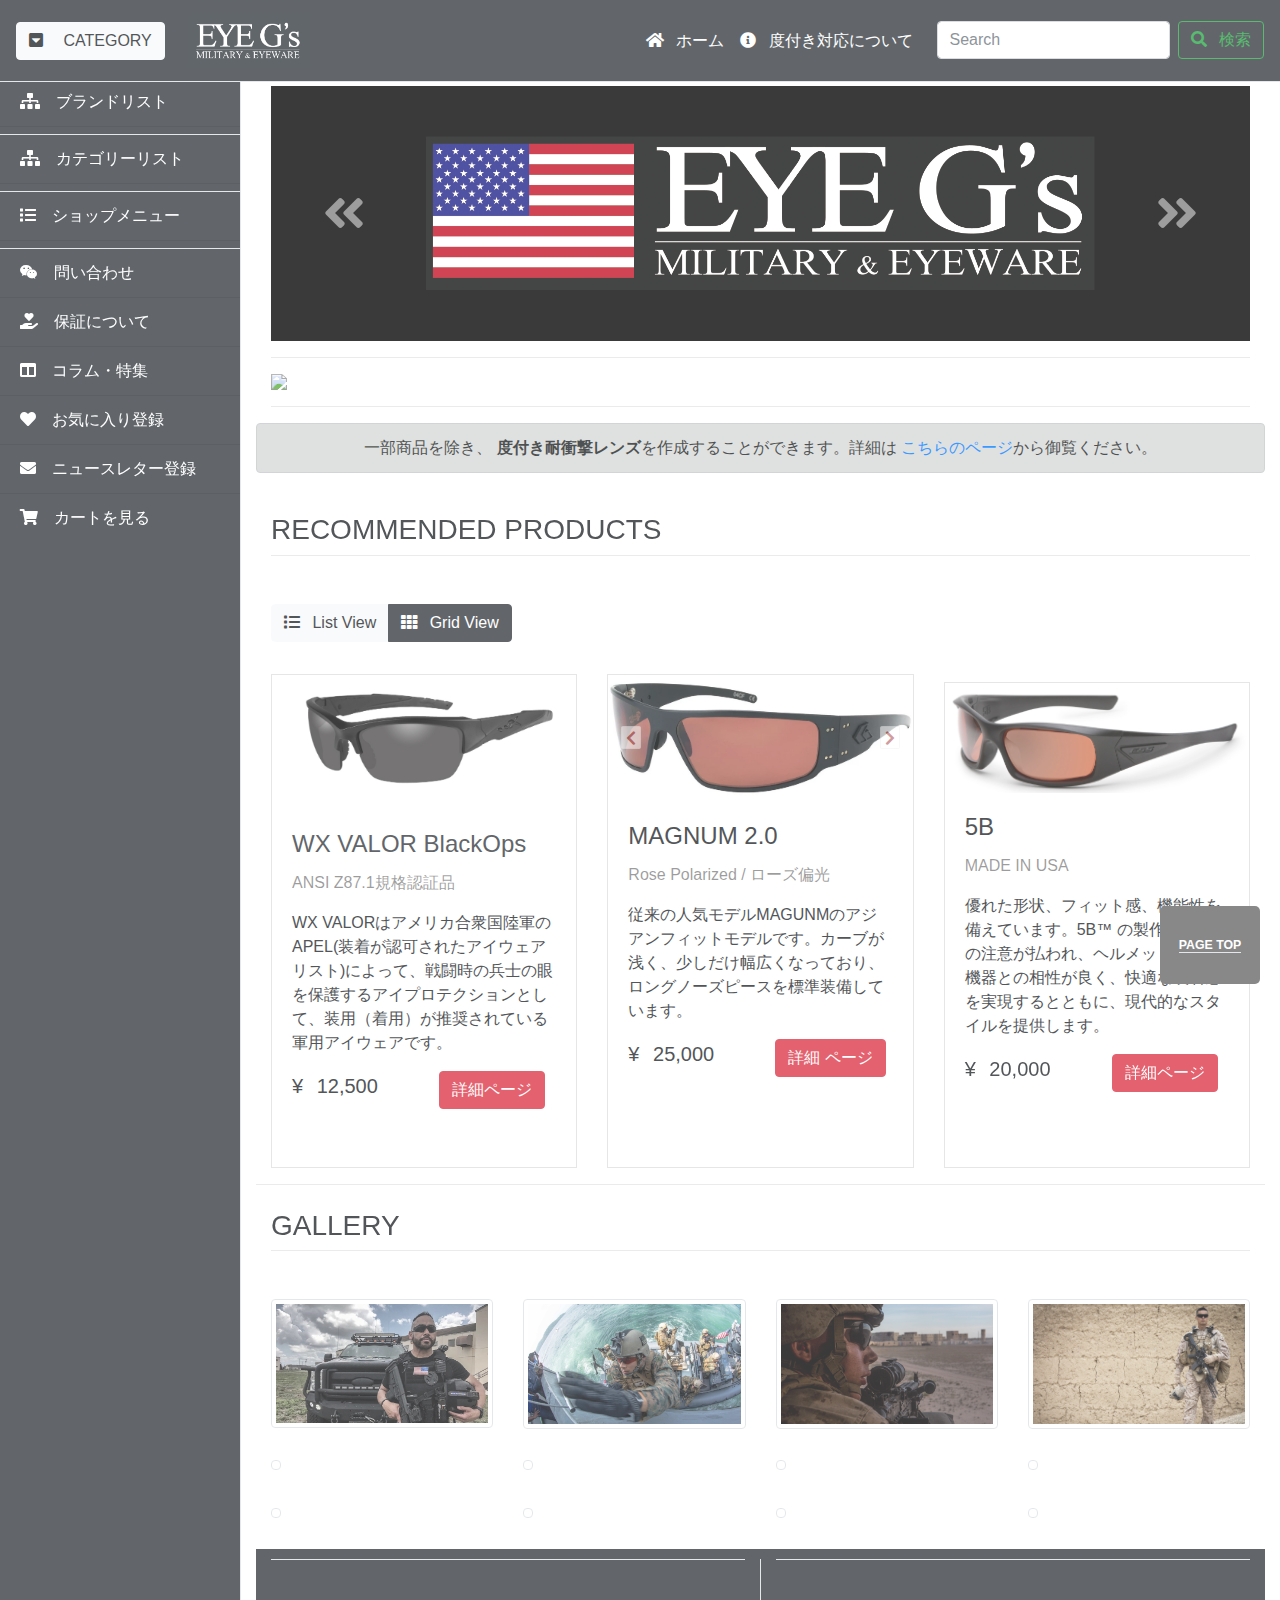
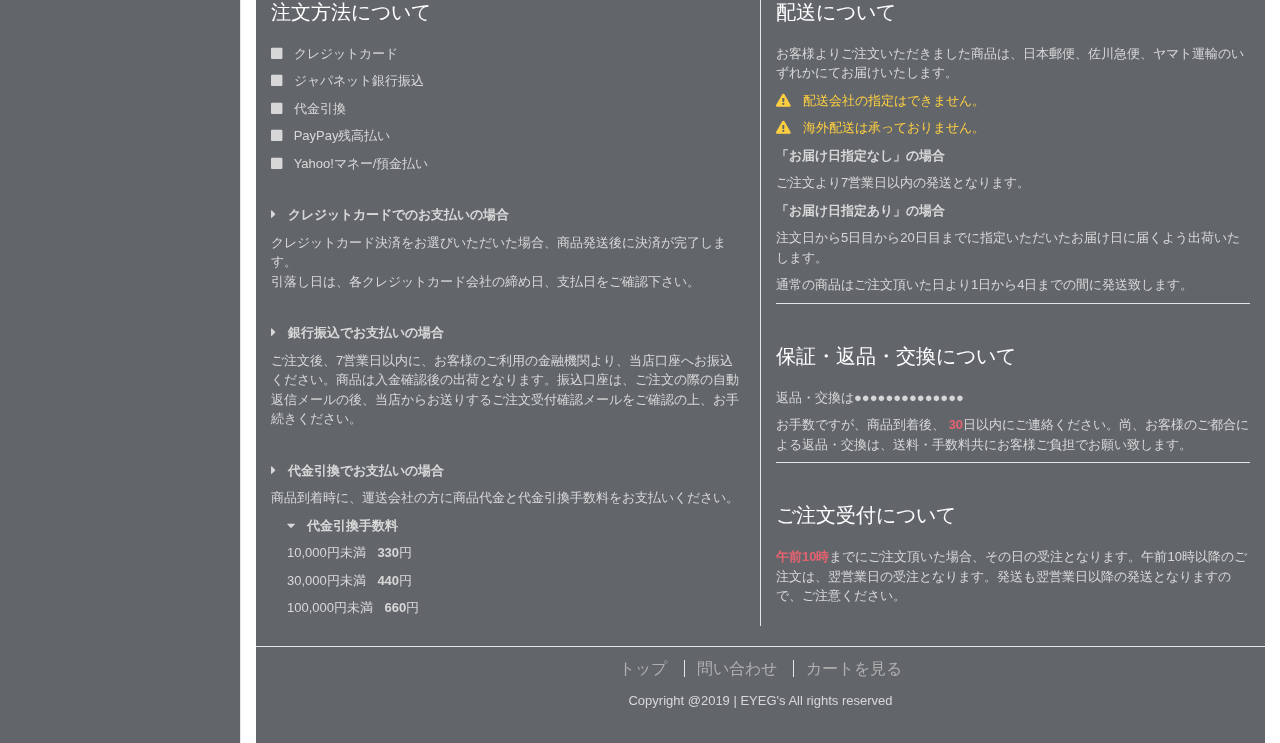
==== index.html @ b2388b6e "file upload" ====
<!DOCTYPE html>
<html lang="ja">
  <head>
    <meta charset="utf-8">
    <meta name="viewport" content="width=device-width, initial-scale=1, shrink-to-fit=no">
    <meta name="description" content="">
    <meta name="author" content="">
    <title>トップページ</title>
    <!-- reset CSS -->
    <link href="css/reset.css" rel="stylesheet">
    <!-- Bootstrap core CSS -->
    <link href="css/bootstrap-4.3.1.css" rel="stylesheet">
    <!-- left sidebar -->
    <link href="css/simple-sidebar.css" rel="stylesheet">
    <!-- fontawesome -->
    <link href="css/all.min.css" rel="stylesheet">
    <!-- CSS -->
    <link rel="stylesheet" type="text/css" href="css/style.css">
    <!-- favorite icon -->
    <link rel="shortcut icon" href="/favicon.ico">
    <link rel="icon" type="image/vnd.microsoft.icon" href="favicon.ico">
    <!-- loading pace javascript & css -->
    <script src="js/pace.min.js"></script>
    <link href="css/loading.css" rel="stylesheet">
    <script src="js/fadein.js"></script>
  </head>
  <body>
    <div class="wrap">
      <div class="d-flex" id="wrapper">
        <!-- Sidebar -->
        <div class="bg-dark border-right  text-white mt-1 " id="sidebar-wrapper">
          <div class="list-group list-group-flush">
            <div class="list-group list-group-flush">
              <ul class="accordion nav flex-column mt-1 ">
                <li class="nav-item">
                  <span href="#collapse-menu-1" data-toggle="collapse" class="list-group-item bg-dark text-white bg-transparent">
                    <i class="fas fa-sitemap"></i>&emsp;ブランドリスト
                  </span>
                  <ul id="collapse-menu-1" class="collapse list-unstyled pl-3" data-parent=".accordion">
                    <li>
                      <a href="gatrazItem.html" class="list-group-item bg-dark text-white">
                        <i class="fas fa-caret-right"></i>&emsp;GATORZ
                      </a>
                    </li>
                    <li>
                      <a href="essItems.html" class="list-group-item bg-dark text-white">
                        <i class="fas fa-caret-right"></i>&emsp;ESS
                      </a>
                    </li>
                    <li>
                      <a href="wileyxItem.html" class="list-group-item bg-dark text-white">
                        <i class="fas fa-caret-right"></i>&emsp;Wiley X
                      </a>
                    </li>
                    <li>
                      <a href="#" class="list-group-item bg-dark text-white">
                        <i class="fas fa-caret-right"></i>&emsp;Other Brand...
                      </a>
                    </li>
                  </ul>
                </li>
              </ul>
              <ul class="accordion nav flex-column mt-2 border-top ">
                <li class="nav-item">
                  <span href="#collapse-menu-2" data-toggle="collapse" class="list-group-item bg-dark text-white">
                    <i class="fas fa-sitemap"></i>&emsp;カテゴリーリスト
                  </span>
                  <ul id="collapse-menu-2" class="collapse list-unstyled pl-3" data-parent=".accordion">
                    <li>
                      <a href="gatrazItem.html" class="list-group-item bg-dark text-white">
                        <i class="fas fa-caret-right"></i>&emsp;シールドタイプ
                      </a>
                    </li>
                    <li>
                      <a href="essItems.html" class="list-group-item bg-dark text-white">
                        <i class="fas fa-caret-right"></i>&emsp;2眼メガネタイプ
                      </a>
                    </li>
                    <li>
                      <a href="#" class="list-group-item bg-dark text-white">
                        <i class="fas fa-caret-right"></i>&emsp;度付対応可能
                      </a>
                    </li>
                    <li>
                      <a href="#" class="list-group-item bg-dark text-white">
                        <i class="fas fa-caret-right"></i>&emsp;アクセサリー
                      </a>
                    </li>
                  </ul>
                </li>
              </ul>
              <ul class="accordion nav flex-column mt-2 border-top">
                <li class="nav-item">
                  <span href="#collapse-menu-3" data-toggle="collapse" class="list-group-item bg-dark text-white">
                    <i class="fas fa-list"></i>&emsp;ショップメニュー
                  </span>
                  <ul id="collapse-menu-3" class="collapse list-unstyled pl-3" data-parent=".accordion">
                    <li>
                      <a href="#" class="list-group-item bg-dark text-white">
                        <i class="fas fa-book-open"></i>&emsp;ショピングガイド
                      </a>
                    </li>
                    <li>
                      <a href="#" class="list-group-item bg-dark text-white">
                        <i class="fas fa-newspaper"></i>&emsp;ニュース
                      </a>
                    </li>
                    <li>
                      <a href="#" class="list-group-item bg-dark text-white">
                        <i class="fab fa-product-hunt"></i>&emsp;個人情報保護方針
                      </a>
                    </li>
                    <li>
                      <a href="#" class="list-group-item bg-dark text-white">
                        <i class="fas fa-store-alt"></i>&emsp;会社概要
                      </a>
                    </li>
                  </ul>
                </li>
              </ul>
            </div>
            <div class="border-top mt-2">
              <a href="#" class="list-group-item  bg-dark text-white">
                <i class="fab fa-weixin"></i>&emsp;問い合わせ
              </a>
              <a href="#" class="list-group-item  bg-dark text-white">
                <i class="fas fa-hand-holding-heart"></i>&emsp;保証について
              </a>
              <a href="#" class="list-group-item bg-dark text-white">
                <i class="fas fa-columns"></i>&emsp;コラム・特集
              </a>
              <a href="#" class="list-group-item  bg-dark text-white">
                <i class="fas fa-heart"></i>&emsp;お気に入り登録
              </a>
              <a href="#" class="list-group-item  bg-dark text-white">
                <i class="fas fa-envelope"></i>&emsp;ニュースレター登録
              </a>
              <a href="#" class="list-group-item  bg-dark text-white">
                <i class="fas fa-shopping-cart"></i>&emsp;カートを見る
              </a>
            </div>
          </div>
        </div>
        <!-- /#sidebar-wrapper -->
        <!-- Page Content -->
        <div id="page-content-wrapper">
          <nav class="navbar navbar-expand-lg navbar-dark  border-bottom bg-dark text-white fixed-top">
            <button class="btn btn-light" id="menu-toggle">
              <i class="fas fa-caret-square-down"></i>
              <span class="mr-3"></span>CATEGORY
            </button>
            <button class="navbar-toggler" id="togglemenubar" type="button" data-toggle="collapse" data-target="#navbarSupportedContent" aria-controls="navbarSupportedContent" aria-expanded="true" aria-label="Toggle navigation">
              <span class="navbar-toggler-icon"></span>
            </button>
            <a class="d-none d-sm-block navbar-brand ml-4" href="#">
              <div id="logo">
                <img alt="logo" src="images/eyegs.haji-8.png" width="120" height="55">
              </div>
            </a>
            <div class="collapse navbar-collapse" id="navbarSupportedContent">
              <ul class="navbar-nav ml-auto mt-2 mt-lg-0">
                <li class="nav-item active">
                  <a class="nav-link text-white" href="#">
                    <em class="fas fa-home"></em>
                    <span class="ml-2"></span>ホーム
                    <span class="sr-only">(current)</span>
                  </a>
                </li>
                <li class="nav-item">
                  <a class="nav-link text-white" href="prescriptionSunglasses.html">
                    <i class="fas fa-info-circle"></i>
                    <span class="ml-2"></span>度付き対応について
                  </a>
                </li>
                <span class="mr-3"></span>
                <li class="nav-item">
                  <form class="form-inline my-2 my-lg-0">
                    <input class="form-control mr-sm-2" type="search" placeholder="Search" aria-label="Search">
                    <button class="btn btn-outline-success my-2 my-sm-0" type="submit">
                      <i class="fas fa-search"></i>
                      <span class="mr-2"></span>検索
                    </button>
                  </form>
                </li>
              </ul>
            </div>
          </nav>
          <div class="container-fluid">
            <div class="container mt-3">
              <div class="row">
                <div class="col-12">
                  <div id="carouselExampleControls" class="carousel slide" data-ride="carousel">
                    <div class="carousel-inner">
                      <div class="carousel-item active">
                        <img class="d-block w-100" src="images/carousel-item.png" alt="First slide">
                        <div class="carousel-caption d-none d-md-block"></div>
                      </div>
                      <div class="carousel-item">
                        <img class="d-block w-100" src="images/ESSheader.png" alt="Second slide">
                        <div class="carousel-caption d-none d-md-block"></div>
                      </div>
                      <div class="carousel-item">
                        <img class="d-block w-100" src="images/GATORZ.png" alt="Third slide">
                        <div class="carousel-caption d-none d-md-block"></div>
                      </div>
                      <div class="carousel-item">
                        <img class="d-block w-100" src="images/eyegsHeader2.png" alt="Third slide">
                        <div class="carousel-caption d-none d-md-block"></div>
                      </div>
                    </div>
                    <span class="carousel-control-prev" href="#carouselExampleControls" role="button" data-slide="prev">
                      <span aria-hidden="true">
                        <i class="fas fa-angle-double-left fa-3x"></i>
                      </span>
                      <span class="sr-only">Previous</span>
                    </span>
                    <span class="carousel-control-next" href="#carouselExampleControls" role="button" data-slide="next">
                      <span aria-hidden="true">
                        <i class="fas fa-angle-double-right fa-3x"></i>
                      </span>
                      <span class="sr-only">Next</span>
                    </span>
                  </div>
                </div>
              </div>
              <hr>
            </div>
            <div class="container mt-3">
              <div class="row">
                <div class="col-12">
                  <img class="d-block w-100" src="https://placehold.jp/1000x80.png?text=セールバナー">
                </div>
              </div>
              <hr>
            </div>
            <!-- sub header-->
            <div class="container">
              <div class="row text-center">
                <div class="col-12 alert alert-dark" role="alert">一部商品を除き、
                  <strong>度付き耐衝撃レンズ</strong>を作成することができます。詳細は
                  <a href="#">こちらのページ</a>から御覧ください。
                </div>
              </div>
            </div>
            <!-- / sub header-->
            <!-- content title -->
            <div class="container">
              <h3 class="font-weight-light text-center text-lg-left mt-4 mb-0">RECOMMENDED PRODUCTS</h3>
              <hr class="mt-2 mb-5">
            </div>
            <!-- content title -->
            <!-- other content (products...)-->
            <div class="container">
              <div class="row d-none d-xl-block d-md-none">
                <div class="col-lg-6 my-3">
                  <div class="pull-right">
                    <div class="btn-group">
                      <button class="btn btn-light" id="list">
                        <i class="fas fa-list"></i>
                        <span class="ml-2"></span>List View
                      </button>
                      <button class="btn btn-dark" id="grid">
                        <i class="fas fa-th"></i>
                        <span class="ml-2"></span>Grid View
                      </button>
                    </div>
                  </div>
                </div>
              </div>
              <div id="products" class="row view-group">
                <div class="item col-xs-4 col-lg-4 mt-3">
                  <div class="thumbnail card h-100">
                    <div class="img-event">
                      <img class="group list-group-image img-fluid　d-block w-100" src="images/wileyX-1.png" alt="" />
                    </div>
                    <div class="caption card-body">
                      <h4 class="group card-title inner list-group-item-heading">
                        <a href="#" class="text-dark">WX VALOR BlackOps</a>
                      </h4>
                      <p class="text-black-50">ANSI Z87.1規格認証品</p>
                      <p class="group inner list-group-item-text">WX VALORはアメリカ合衆国陸軍のAPEL(装着が認可されたアイウェアリスト)によって、戦闘時の兵士の眼を保護するアイプロテクションとして、装用（着用）が推奨されている軍用アイウェアです。 </p>
                      <div class="row">
                        <div class="col-xs-12 col-md-6">
                          <p class="lead">¥ 
                            <span class="ml-2"></span>12,500
                          </p>
                        </div>
                        <div class="col-xs-12 col-md-6">
                          <a class="btn btn-danger" href="#">詳細ページ</a>
                        </div>
                      </div>
                    </div>
                  </div>
                </div>
                <div class="item col-xs-4 col-lg-4 mt-3">
                  <div class="thumbnail card h-100">
                    <div class="img-event">
                      <!-- carousel XL以上で表示のみ -->
                      <div id="carouselExampleIndicators" class="carousel slide d-none d-xl-block" data-ride="carousel" data-interval="false">
                        <div class="carousel-inner" role="listbox">
                          <div class="carousel-item active">
                            <img class="group list-group-image img-fluid d-block w-100" src="images/G-item01.png" alt="First slide" />
                          </div>
                          <div class="carousel-item">
                            <img class="group list-group-image img-fluid d-block w-100" src="images/G-item02.png" alt="First slide" />
                          </div>
                        </div>
                        <span class="carousel-control-prev" href="#carouselExampleIndicators" role="button" data-slide="prev">
                          <span aria-hidden="true">
                            <i class="fas fa-chevron-left icon-color fa-border"></i>
                          </span>
                          <span class="sr-only">Previous</span>
                        </span>
                        <span class="carousel-control-next" href="#carouselExampleIndicators" role="button" data-slide="next">
                          <span aria-hidden="true">
                            <i class="fas fa-chevron-right icon-color fa-border"></i>
                          </span>
                          <span class="sr-only">Next</span>
                        </span>
                      </div>
                      <!-- carousel  XL以上で表示のみ-->
                      <div class="img-event　d-none d-xl-none">
                        <img class="group list-group-image img-fluid　d-block w-100" src="images/G-item01.png" alt="" />
                      </div>
                    </div>
                    <div class="caption card-body">
                      <h4 class="group card-title inner list-group-item-heading">MAGNUM 2.0 
                        <br>
                      </h4>
                      <p class="text-black-50">Rose Polarized / ローズ偏光</p>
                      <p class="group inner list-group-item-text">従来の人気モデルMAGUNMのアジアンフィットモデルです。カーブが浅く、少しだけ幅広くなっており、ロングノーズピースを標準装備しています。</p>
                      <div class="row">
                        <div class="col-xs-12 col-md-6 d-inline-block">
                          <p class="lead">¥ 
                            <span class="ml-2"></span>25,000
                          </p>
                        </div>
                        <div class="col-xs-12 col-md-6">
                          <a class="btn btn-danger" href="#">詳細 
                            <span class="d-none d-xl-inline-block">ページ</span>
                          </a>
                        </div>
                      </div>
                    </div>
                  </div>
                </div>
                <div class="item col-xs-4 col-lg-4 mt-4">
                  <div class="thumbnail card h-100">
                    <div class="img-event">
                      <img class="group list-group-image img-fluid　d-block w-100" src="images/ess-2.png" alt="" />
                    </div>
                    <div class="caption card-body">
                      <h4 class="group card-title inner list-group-item-heading">5B</h4>
                      <p class="text-black-50">MADE IN USA</p>
                      <p class="group inner list-group-item-text">優れた形状、フィット感、機能性を備えています。5B™ の製作には最新の注意が払われ、ヘルメットや通信機器との相性が良く、快適な装着感を実現するとともに、現代的なスタイルを提供します。 </p>
                      <div class="row">
                        <div class="col-xs-12 col-md-6">
                          <p class="lead">¥ 
                            <span class="ml-2"></span>20,000
                          </p>
                        </div>
                        <div class="col-xs-12 col-md-6">
                          <a class="btn btn-danger" href="#">詳細ページ</a>
                        </div>
                      </div>
                    </div>
                  </div>
                </div>
              </div>
            </div>
            <!-- other content (products...)-->
            <hr>
            <!-- photo gallery-->
            <div class="container">
              <h3 class="font-weight-light text-center text-lg-left mt-4 mb-0">GALLERY</h3>
              <hr class="mt-2 mb-5">
              <div class="row text-center text-lg-left">
                <!-- photo gallery modal item -->
                <div class="col-lg-3 col-md-4 col-6">
                  <span href="#" class="d-block mb-4 h-100" data-toggle="lightbox" data-gallery="gallery">
                    <img class="img-fluid img-thumbnail img-fluid rounded" src="images/G-itme1.jpg" alt="" data-toggle="modal" data-target="#modal1">
                  </span>
                  <div class="modal fade bd-example-modal-lg modal-1" id="modal1" tabindex="-1">
                    <div class="modal-dialog modal-dialog-centered modal-lg" role="document">
                      <div class="modal-content">
                        <div class="modal-header">
                          <button type="button" class="close" data-dismiss="modal" aria-label="Close">
                            <span aria-hidden="true">&times;</span>
                          </button>
                        </div>
                        <div class="modal-body">
                          <h3 class=" font-weight-light text-lg-left mt-0 mb-1 border-bottom ">GATORZ MAGNUM</h3>
                          <div class="row　d-flex flex-row">
                            <img class="img-fluid h-auto w-auto border" src="images/G-itme1.jpg" alt="image">
                            <p class="text-muted border-bottom">Used in photos by "MAGNUM Black Frame / Smoked Polarized
															Lens" </p>
                            <div class="d-flex flex-row mt-2">
                              <img class="d-none d-xl-block d-lg-block mb-4 h-50 w-50 border border justify-content-end" src="images/mugnam.jpg">
                              <p class="ml-2">TRURAY POLARIZED SERIES™のレンズは、これまでにサングラスを通して見たことのないほどのクリアーな視界をご提供します。 
                                <br>街中に居ても、アスファルトの上をドライブしていても、木々に囲まれる場所、雪の中や水辺といったアウトドアシーンでもTRURAY POLARIZED SERIES™を着用している良さを感じていただけます。 
                              </p>
                            </div>
                            <div class="col-12 clearfix">
                              <div class="float-right">
                                <a href="#" class="btn btn-danger btn-sm">詳細ページへ</a>
                              </div>
                            </div>
                          </div>
                        </div>
                      </div>
                    </div>
                  </div>
                </div>
                <!-- photo gallery modal item -->
                <div class="col-lg-3 col-md-4 col-6">
                  <span href="#" class="d-block mb-4 h-100">
                    <img class="img-fluid img-thumbnail" src="images/161124-M-WQ703-022.JPG" alt="" data-toggle="modal" data-target="#modal2">
                  </span>
                  <div class="modal fade bd-example-modal-lg modal-1" id="modal2" tabindex="-1">
                    <div class="modal-dialog modal-dialog-centered modal-lg" role="document">
                      <div class="modal-content">
                        <div class="modal-header">
                          <button type="button" class="close" data-dismiss="modal" aria-label="Close">
                            <span aria-hidden="true">&times;</span>
                          </button>
                        </div>
                        <div class="modal-body">
                          <h3 class=" font-weight-light text-lg-left mt-0 mb-1 border-bottom ">ESS CROSSBOW</h3>
                          <div class="row　d-flex flex-row">
                            <img class="img-fluid h-auto w-auto border" src="images/161124-M-WQ703-022.JPG" alt="image">
                            <p class="text-muted border-bottom">Used in photos by "Crossbow Terrain TAN & Hi Def Copper
															lens" </p>
                            <div class="d-flex flex-row mt-2">
                              <img class="d-none d-xl-block d-lg-block mb-4 h-50 w-50 border border justify-content-end" src="images/ess-1.png">
                              <p class="ml-2">アメリカ海軍の特殊部隊NavySEALsや海兵隊の制式標準装備品として年間30万個供給されているバリスティックアイシールドです。 
                                <br>2.4mmバリスティックレンズを採用し、learZoneFlowCoat処理によりレンズ内側の曇り防止加工が施され、レンズ外側はスクラッチ防止加工が施されている最上級のサングラスです。 
                              </p>
                            </div>
                            <div class="col-12 clearfix">
                              <div class="float-right">
                                <a href="#" class="btn btn-danger btn-sm">詳細ページへ</a>
                              </div>
                            </div>
                          </div>
                        </div>
                      </div>
                    </div>
                  </div>
                </div>
                <!-- photo gallery modal item -->
                <div class="col-lg-3 col-md-4 col-6">
                  <a href="#" class="d-block mb-4 h-100">
                    <img class="img-fluid img-thumbnail" src="images/170406-M-CD121-0122.JPG" alt="">
                  </a>
                </div>
                <div class="col-lg-3 col-md-4 col-6">
                  <a href="#" class="d-block mb-4 h-100">
                    <img class="img-fluid img-thumbnail" src="images/130408-M-RO295-228.JPG" alt="">
                  </a>
                </div>
                <div class="col-lg-3 col-md-4 col-6">
                  <a href="#" class="d-block mb-4 h-100">
                    <img class="img-fluid img-thumbnail" src="https://source.unsplash.com/sesveuG_rNo/400x300" alt="">
                  </a>
                </div>
                <div class="col-lg-3 col-md-4 col-6">
                  <a href="#" class="d-block mb-4 h-100">
                    <img class="img-fluid img-thumbnail" src="https://source.unsplash.com/AvhMzHwiE_0/400x300" alt="">
                  </a>
                </div>
                <div class="col-lg-3 col-md-4 col-6">
                  <a href="#" class="d-block mb-4 h-100">
                    <img class="img-fluid img-thumbnail" src="https://source.unsplash.com/2gYsZUmockw/400x300" alt="">
                  </a>
                </div>
                <div class="col-lg-3 col-md-4 col-6">
                  <a href="#" class="d-block mb-4 h-100">
                    <img class="img-fluid img-thumbnail" src="https://source.unsplash.com/EMSDtjVHdQ8/400x300" alt="">
                  </a>
                </div>
                <div class="col-lg-3 col-md-4 col-6">
                  <a href="#" class="d-block mb-4 h-100">
                    <img class="img-fluid img-thumbnail" src="https://source.unsplash.com/8mUEy0ABdNE/400x300" alt="">
                  </a>
                </div>
                <div class="col-lg-3 col-md-4 col-6">
                  <a href="#" class="d-block mb-4 h-100">
                    <img class="img-fluid img-thumbnail" src="https://source.unsplash.com/G9Rfc1qccH4/400x300" alt="">
                  </a>
                </div>
                <div class="col-lg-3 col-md-4 col-6">
                  <a href="#" class="d-block mb-4 h-100">
                    <img class="img-fluid img-thumbnail" src="https://source.unsplash.com/aJeH0KcFkuc/400x300" alt="">
                  </a>
                </div>
                <div class="col-lg-3 col-md-4 col-6">
                  <a href="#" class="d-block mb-4 h-100">
                    <img class="img-fluid img-thumbnail" src="https://source.unsplash.com/p2TQ-3Bh3Oo/400x300" alt="">
                  </a>
                </div>
              </div>
            </div>
            <!-- modal popup content -->
            <!-- photo gallery-->
            <p id="page-top" class="font-weight-bold">
              <a href="#wrap">
                <span class="border-bottom">PAGE TOP</span>
              </a>
            </p>
            <!--footer-->
            <footer class="footer">
              <div class="container bottom_border border-bottom">
                <div class="row">
                  <div class=" col-sm-6 col-md col-sm-4  col-12 col border-right">
                    <div class="border-top">
                      <h5 class="headin5_amrc col_white_amrc pt2">注文方法について</h5>
                      <!--headin5_amrc-->
                      <p>
                        <i class="fas fa-square"></i>
                        <span class="mr-2"></span>クレジットカード
                      </p>
                      <p>
                        <i class="fas fa-square"></i>
                        <span class="mr-2"></span>ジャパネット銀行振込
                      </p>
                      <p>
                        <i class="fas fa-square"></i>
                        <span class="mr-2"></span>代金引換
                      </p>
                      <p>
                        <i class="fas fa-square"></i>
                        <span class="mr-2"></span>PayPay残高払い
                      </p>
                      <p>
                        <i class="fas fa-square"></i>
                        <span class="mr-2"></span>Yahoo!マネー/預金払い
                      </p>
                      <br>
                      <p class="font-weight-bold">
                        <i class="fas fa-caret-right"></i>
                        <span class="mr-2"></span>クレジットカードでのお支払いの場合
                      </p>
                      <p>クレジットカード決済をお選びいただいた場合、商品発送後に決済が完了します。 
                        <br>引落し日は、各クレジットカード会社の締め日、支払日をご確認下さい。 
                      </p>
                      <br>
                      <p class="font-weight-bold">
                        <i class="fas fa-caret-right"></i>
                        <span class="mr-2"></span>銀行振込でお支払いの場合
                      </p>
                      <p>ご注文後、7営業日以内に、お客様のご利用の金融機関より、当店口座へお振込ください。商品は入金確認後の出荷となります。振込口座は、ご注文の際の自動返信メールの後、当店からお送りするご注文受付確認メールをご確認の上、お手続きください。</p>
                      <br>
                      <p class="font-weight-bold">
                        <i class="fas fa-caret-right"></i>
                        <span class="mr-2"></span>代金引換でお支払いの場合
                      </p>
                      <p>商品到着時に、運送会社の方に商品代金と代金引換手数料をお支払いください。</p>
                      <div class="ml-3">
                        <p class="font-weight-bold">
                          <i class="fas fa-caret-down"></i>
                          <span class="mr-2"></span>代金引換手数料
                        </p>
                        <p>10,000円未満 
                          <span class="mr-2"></span>
                          <span class="font-weight-bold">330</span>円
                        </p>
                        <p>30,000円未満 
                          <span class="mr-2"></span>
                          <span class="font-weight-bold">440</span>円
                        </p>
                        <p>100,000円未満 
                          <span class="mr-2"></span>
                          <span class="font-weight-bold">660</span>円
                        </p>
                      </div>
                    </div>
                  </div>
                  <div class=" col-sm-6 col-md col-sm-4  col-12 col">
                    <div class="border-bottom border-top">
                      <h5 class="headin5_amrc col_white_amrc pt2">配送について</h5>
                      <p>お客様よりご注文いただきました商品は、日本郵便、佐川急便、ヤマト運輸のいずれかにてお届けいたします。</p>
                      <p class="text-warning">
                        <i class="fas fa-exclamation-triangle"></i>
                        <span class="mr-2"></span>配送会社の指定はできません。
                      </p>
                      <p class="text-warning">
                        <i class="fas fa-exclamation-triangle"></i>
                        <span class="mr-2"></span>海外配送は承っておりません。
                      </p>
                      <p class="font-weight-bold">「お届け日指定なし」の場合</p>
                      <p>ご注文より7営業日以内の発送となります。</p>
                      <p class="font-weight-bold">「お届け日指定あり」の場合</p>
                      <p>注文日から5日目から20日目までに指定いただいたお届け日に届くよう出荷いたします。</p>
                      <p>通常の商品はご注文頂いた日より1日から4日までの間に発送致します。</p>
                    </div>
                    <div class="border-bottom">
                      <h5 class="headin5_amrc col_white_amrc pt2">保証・返品・交換について</h5>
                      <p>返品・交換は●●●●●●●●●●●●●●</p>
                      <p>お手数ですが、商品到着後、
                        <span class="font-weight-bold text-danger font-size+1">30</span>日以内にご連絡ください。尚、お客様のご都合による返品・交換は、送料・手数料共にお客様ご負担でお願い致します。
                      </p>
                    </div>
                    <h5 class="headin5_amrc col_white_amrc pt2">ご注文受付について</h5>
                    <p>
                      <span class="font-weight-bold text-danger font-size+1">午前10時</span>までにご注文頂いた場合、その日の受注となります。午前10時以降のご注文は、翌営業日の受注となります。発送も翌営業日以降の発送となりますので、ご注意ください。
                    </p>
                  </div>
                </div>
              </div>
              <div class="container">
                <ul class="foote_bottom_ul_amrc">
                  <li class="border-right">
                    <a href="#">トップ</a>
                  </li>
                  <li class="border-right">
                    <a href="#">問い合わせ</a>
                  </li>
                  <li>
                    <a href="#">カートを見る</a>
                  </li>
                </ul>
                <p class="text-center">Copyright @2019 | EYEG's All rights reserved</p>
              </div>
            </footer>
          </div>
          <!-- /#page-content-wrapper -->
        </div>
        <!-- /#wrapper -->
      </div>
      <!-- Bootstrap core JavaScript -->
      <script src="js/jquery-3.3.1.min.js"></script>
      <script src="js/bootstrap-4.3.1.js"></script>
      <script src="js/bootstrap.bundle.min.js"></script>
      <script src="js/popper.min.js"></script>
      <script src="js/general.js"></script>
      <!-- Menu Toggle Script -->
    </div>
  </body>
</html>
---- css/simple-sidebar.css ----
body {
  overflow-x: hidden;
}

#sidebar-wrapper {
  min-height: 100vh;
  margin-left: -15rem;
  -webkit-transition: margin .25s ease-out;
  -moz-transition: margin .25s ease-out;
  -o-transition: margin .25s ease-out;
  transition: margin .25s ease-out;
}

#sidebar-wrapper .sidebar-heading {
  padding: 0.875rem 1.25rem;
  font-size: 1.2rem;
}

#sidebar-wrapper .list-group {
  width: 15rem;
}

#page-content-wrapper {
  min-width: 100vw;
}

#wrapper.toggled #sidebar-wrapper {
  margin-left: 0;
}

@media (min-width: 768px) {
  #sidebar-wrapper {
    margin-left: 0;
  }

  #page-content-wrapper {
    min-width: 0;
    width: 100%;
  }

  #wrapper.toggled #sidebar-wrapper {
    margin-left: -15rem;
  }
}
---- css/style.css ----
body{
	padding-top: 50px;
}

@media screen and (min-width: 574px) {
	body{
		padding-top: 70px;
	}
}
.icon-color{ color:darkred}
.fa-border{background:white}

/* ##################################### */
/* #########スライドトップボタン########## */
/* ##################################### */

#page-top {
    position: fixed;
    bottom: 20px;
    right: 20px;
    font-size: 77%;
}
#page-top a {
    background: #666;
    text-decoration: none;
    color: #fff;
    width: 100px;
    padding: 30px 0;
    text-align: center;
    display: block;
    border-radius: 5px;
}
#page-top a:hover {
    text-decoration: none;
    background: #999;
}
/* ##################################### */
/* #########スライドトップボタン########## */
/* ##################################### */

/* ##################################### */
/* ###############フッター############### */
/* ##################################### */
.col_white_amrc { color:#FFF;}
footer { width:100%; background-color:#343a40; min-height:250px; padding:10px 0px 25px 0px ;}
.pt2 { padding-top:40px ; margin-bottom:20px ;}
footer p { font-size:13px; color:#CCC; padding-bottom:0px; margin-bottom:8px;}
.mb10 { padding-bottom:15px ;}
.footer_ul_amrc { margin:0px ; list-style-type:none ; font-size:14px; padding:0px 0px 10px 0px ; }
.footer_ul_amrc li {padding:0px 0px 5px 0px;}
.footer_ul_amrc li a{ color:#CCC;}
.footer_ul_amrc li a:hover{ color:#fff; text-decoration:none;}
.fleft { float:left;}
.padding-right { padding-right:10px; }

.footer_ul2_amrc {margin:0px; list-style-type:none; padding:0px;}
.footer_ul2_amrc li p { display:table; }
.footer_ul2_amrc li a:hover { text-decoration:none;}
.footer_ul2_amrc li i { margin-top:5px;}

.bottom_border { border-bottom:1px solid #323f45; padding-bottom:20px;}
.foote_bottom_ul_amrc {
	list-style-type:none;
	padding:0px;
	display:table;
	margin-top: 10px;
	margin-right: auto;
	margin-bottom: 10px;
	margin-left: auto;
}
.foote_bottom_ul_amrc li { display:inline;}
.foote_bottom_ul_amrc li a { color:#999; margin:0 12px;}

.social_footer_ul { display:table; margin:15px auto 0 auto; list-style-type:none;  }
.social_footer_ul li { padding-left:20px; padding-top:10px; float:left; }
.social_footer_ul li a { color:#CCC; border:1px solid #CCC; padding:8px;border-radius:50%;}
.social_footer_ul li i {  width:20px; height:20px; text-align:center;}
/* ##################################### */
/* ###############フッター############### */
/* ##################################### */

/* ##################################### */
/* ###############商品一覧############### */
/* ##################################### */

.like {
	font-size: 1.5rem;
  }

  .view-group {
    display: -ms-flexbox;
    display: flex;
    -ms-flex-direction: row;
    flex-direction: row;
    padding-left: 0;
    margin-bottom: 0;
}
.thumbnail
{
    margin-bottom: 30px;
    padding: 0px;
    -webkit-border-radius: 0px;
    -moz-border-radius: 0px;
    border-radius: 0px;
}

.item.list-group-item
{
    float: none;
    width: 100%;
    background-color: #fff;
    margin-bottom: 30px;
    -ms-flex: 0 0 100%;
    flex: 0 0 100%;
    max-width: 100%;
    padding: 0 1rem;
    border: 0;
}
.item.list-group-item .img-event {
    float: left;
    width: 30%;
}

.item.list-group-item .list-group-image
{
    margin-right: 10px;
}
.item.list-group-item .thumbnail
{
    margin-bottom: 0px;
    display: inline-block;
}
.item.list-group-item .caption
{
    float: left;
    width: 70%;
    margin: 0;
}

.item.list-group-item:before, .item.list-group-item:after
{
    display: table;
    content: " ";
}

.item.list-group-item:after
{
    clear: both;
}
/* ##################################### */
/* ###############商品一覧############### */
/* ##################################### */

/* ##################################### */
/* ###############モーダル############### */
/* ##################################### */

/* modal-1 */
.modal-1 .modal-content {
	background-color: transparent;
	border: none;
	border-radius: 0;
  }
  .modal-1 .close {
	color: #fff;
	opacity: 1;
  }
  .modal-1 .modal-body {
	background-color: #fff;
  }

/* ##################################### */
/* ###############モーダル############### */
/* ##################################### */

/* ##################################### */
/* ###############パンくず############### */
/* ##################################### */
.breadcrumb {
	background:transparent;
  }
  .breadcrumb-item + .breadcrumb-item::before {
	content: "\f101" !important;
	font-family: 'fontAwesome';
  }

  .breadcrumb-item + .breadcrumb-item::before {
	content: "\f101" !important;
	font-family: "Font Awesome 5 Free";
	font-weight: 900;
  }




h1.title, h2.title {
	color: #333;
	line-height: 1.2;
	border-bottom: solid 1px #999;
	margin-bottom: 8px;
}
  h1.title {
	font-size: 20px;
  }
  h2.title {
	font-size: 18px;
  }
  .main-text {
	font-size: 14px;
	line-height: 1.5;
  }
   
  @media only screen and (min-width:651px) {　/* 中画面用 */
	h1.title {
	  font-size: 24px;
	}
	h2.title {
	  font-size: 20px;
	}
	.main-text {
	  font-size: 16px;
	}
  }
   
  @media only screen and (min-width:961px) {　/* 大画面用 */
	h1.title {
	  font-size: 26px;
	}
	h2.title {
	  font-size: 22px;
	}
	.main-text {
	  font-size: 17px;
	}
  }
---- css/loading.css ----
.pace {
    -webkit-pointer-events: none;
    pointer-events: none;
  
    -webkit-user-select: none;
    -moz-user-select: none;
    user-select: none;
  
    -webkit-box-sizing: border-box;
    -moz-box-sizing: border-box;
    -ms-box-sizing: border-box;
    -o-box-sizing: border-box;
    box-sizing: border-box;
  
    -webkit-border-radius: 10px;
    -moz-border-radius: 10px;
    border-radius: 10px;
  
    -webkit-background-clip: padding-box;
    -moz-background-clip: padding;
    background-clip: padding-box;
  
    z-index: 2000;
    position: fixed;
    margin: auto;
    top: 12px;
    left: 0;
    right: 0;
    bottom: 0;
    width: 200px;
    height: 50px;
    overflow: hidden;
  }
  
  .pace .pace-progress {
    -webkit-box-sizing: border-box;
    -moz-box-sizing: border-box;
    -ms-box-sizing: border-box;
    -o-box-sizing: border-box;
    box-sizing: border-box;
  
    -webkit-border-radius: 2px;
    -moz-border-radius: 2px;
    border-radius: 2px;
  
    -webkit-background-clip: padding-box;
    -moz-background-clip: padding;
    background-clip: padding-box;
  
    -webkit-transform: translate3d(0, 0, 0);
    transform: translate3d(0, 0, 0);
  
    display: block;
    position: absolute;
    right: 100%;
    margin-right: -7px;
    width: 93%;
    top: 7px;
    height: 14px;
    font-size: 12px;
    background: #a30a0a;
    color: #000000;
    line-height: 60px;
    font-weight: bold;
    font-family: Helvetica, Arial, "Lucida Grande", sans-serif;
  
    -webkit-box-shadow: 120px 0 #fff, 240px 0 #fff;
    -ms-box-shadow: 120px 0 #fff, 240px 0 #fff;
    box-shadow: 120px 0 #fff, 240px 0 #fff;
  }
  
  .pace .pace-progress:after {
    content: attr(data-progress-text);
    display: inline-block;
    position: fixed;
    width: 45px;
    text-align: right;
    right: 0;
    padding-right: 16px;
    top: 4px;
  }
  
  .pace .pace-progress[data-progress-text="0%"]:after { right: -200px }
  .pace .pace-progress[data-progress-text="1%"]:after { right: -198.14px }
  .pace .pace-progress[data-progress-text="2%"]:after { right: -196.28px }
  .pace .pace-progress[data-progress-text="3%"]:after { right: -194.42px }
  .pace .pace-progress[data-progress-text="4%"]:after { right: -192.56px }
  .pace .pace-progress[data-progress-text="5%"]:after { right: -190.7px }
  .pace .pace-progress[data-progress-text="6%"]:after { right: -188.84px }
  .pace .pace-progress[data-progress-text="7%"]:after { right: -186.98px }
  .pace .pace-progress[data-progress-text="8%"]:after { right: -185.12px }
  .pace .pace-progress[data-progress-text="9%"]:after { right: -183.26px }
  .pace .pace-progress[data-progress-text="10%"]:after { right: -181.4px }
  .pace .pace-progress[data-progress-text="11%"]:after { right: -179.54px }
  .pace .pace-progress[data-progress-text="12%"]:after { right: -177.68px }
  .pace .pace-progress[data-progress-text="13%"]:after { right: -175.82px }
  .pace .pace-progress[data-progress-text="14%"]:after { right: -173.96px }
  .pace .pace-progress[data-progress-text="15%"]:after { right: -172.1px }
  .pace .pace-progress[data-progress-text="16%"]:after { right: -170.24px }
  .pace .pace-progress[data-progress-text="17%"]:after { right: -168.38px }
  .pace .pace-progress[data-progress-text="18%"]:after { right: -166.52px }
  .pace .pace-progress[data-progress-text="19%"]:after { right: -164.66px }
  .pace .pace-progress[data-progress-text="20%"]:after { right: -162.8px }
  .pace .pace-progress[data-progress-text="21%"]:after { right: -160.94px }
  .pace .pace-progress[data-progress-text="22%"]:after { right: -159.08px }
  .pace .pace-progress[data-progress-text="23%"]:after { right: -157.22px }
  .pace .pace-progress[data-progress-text="24%"]:after { right: -155.36px }
  .pace .pace-progress[data-progress-text="25%"]:after { right: -153.5px }
  .pace .pace-progress[data-progress-text="26%"]:after { right: -151.64px }
  .pace .pace-progress[data-progress-text="27%"]:after { right: -149.78px }
  .pace .pace-progress[data-progress-text="28%"]:after { right: -147.92px }
  .pace .pace-progress[data-progress-text="29%"]:after { right: -146.06px }
  .pace .pace-progress[data-progress-text="30%"]:after { right: -144.2px }
  .pace .pace-progress[data-progress-text="31%"]:after { right: -142.34px }
  .pace .pace-progress[data-progress-text="32%"]:after { right: -140.48px }
  .pace .pace-progress[data-progress-text="33%"]:after { right: -138.62px }
  .pace .pace-progress[data-progress-text="34%"]:after { right: -136.76px }
  .pace .pace-progress[data-progress-text="35%"]:after { right: -134.9px }
  .pace .pace-progress[data-progress-text="36%"]:after { right: -133.04px }
  .pace .pace-progress[data-progress-text="37%"]:after { right: -131.18px }
  .pace .pace-progress[data-progress-text="38%"]:after { right: -129.32px }
  .pace .pace-progress[data-progress-text="39%"]:after { right: -127.46px }
  .pace .pace-progress[data-progress-text="40%"]:after { right: -125.6px }
  .pace .pace-progress[data-progress-text="41%"]:after { right: -123.74px }
  .pace .pace-progress[data-progress-text="42%"]:after { right: -121.88px }
  .pace .pace-progress[data-progress-text="43%"]:after { right: -120.02px }
  .pace .pace-progress[data-progress-text="44%"]:after { right: -118.16px }
  .pace .pace-progress[data-progress-text="45%"]:after { right: -116.3px }
  .pace .pace-progress[data-progress-text="46%"]:after { right: -114.44px }
  .pace .pace-progress[data-progress-text="47%"]:after { right: -112.58px }
  .pace .pace-progress[data-progress-text="48%"]:after { right: -110.72px }
  .pace .pace-progress[data-progress-text="49%"]:after { right: -108.86px }
  .pace .pace-progress[data-progress-text="50%"]:after { right: -107px }
  .pace .pace-progress[data-progress-text="51%"]:after { right: -105.14px }
  .pace .pace-progress[data-progress-text="52%"]:after { right: -103.28px }
  .pace .pace-progress[data-progress-text="53%"]:after { right: -101.42px }
  .pace .pace-progress[data-progress-text="54%"]:after { right: -99.56px }
  .pace .pace-progress[data-progress-text="55%"]:after { right: -97.7px }
  .pace .pace-progress[data-progress-text="56%"]:after { right: -95.84px }
  .pace .pace-progress[data-progress-text="57%"]:after { right: -93.98px }
  .pace .pace-progress[data-progress-text="58%"]:after { right: -92.12px }
  .pace .pace-progress[data-progress-text="59%"]:after { right: -90.26px }
  .pace .pace-progress[data-progress-text="60%"]:after { right: -88.4px }
  .pace .pace-progress[data-progress-text="61%"]:after { right: -86.53999999999999px }
  .pace .pace-progress[data-progress-text="62%"]:after { right: -84.68px }
  .pace .pace-progress[data-progress-text="63%"]:after { right: -82.82px }
  .pace .pace-progress[data-progress-text="64%"]:after { right: -80.96000000000001px }
  .pace .pace-progress[data-progress-text="65%"]:after { right: -79.1px }
  .pace .pace-progress[data-progress-text="66%"]:after { right: -77.24px }
  .pace .pace-progress[data-progress-text="67%"]:after { right: -75.38px }
  .pace .pace-progress[data-progress-text="68%"]:after { right: -73.52px }
  .pace .pace-progress[data-progress-text="69%"]:after { right: -71.66px }
  .pace .pace-progress[data-progress-text="70%"]:after { right: -69.8px }
  .pace .pace-progress[data-progress-text="71%"]:after { right: -67.94px }
  .pace .pace-progress[data-progress-text="72%"]:after { right: -66.08px }
  .pace .pace-progress[data-progress-text="73%"]:after { right: -64.22px }
  .pace .pace-progress[data-progress-text="74%"]:after { right: -62.36px }
  .pace .pace-progress[data-progress-text="75%"]:after { right: -60.5px }
  .pace .pace-progress[data-progress-text="76%"]:after { right: -58.64px }
  .pace .pace-progress[data-progress-text="77%"]:after { right: -56.78px }
  .pace .pace-progress[data-progress-text="78%"]:after { right: -54.92px }
  .pace .pace-progress[data-progress-text="79%"]:after { right: -53.06px }
  .pace .pace-progress[data-progress-text="80%"]:after { right: -51.2px }
  .pace .pace-progress[data-progress-text="81%"]:after { right: -49.34px }
  .pace .pace-progress[data-progress-text="82%"]:after { right: -47.480000000000004px }
  .pace .pace-progress[data-progress-text="83%"]:after { right: -45.62px }
  .pace .pace-progress[data-progress-text="84%"]:after { right: -43.76px }
  .pace .pace-progress[data-progress-text="85%"]:after { right: -41.9px }
  .pace .pace-progress[data-progress-text="86%"]:after { right: -40.04px }
  .pace .pace-progress[data-progress-text="87%"]:after { right: -38.18px }
  .pace .pace-progress[data-progress-text="88%"]:after { right: -36.32px }
  .pace .pace-progress[data-progress-text="89%"]:after { right: -34.46px }
  .pace .pace-progress[data-progress-text="90%"]:after { right: -32.6px }
  .pace .pace-progress[data-progress-text="91%"]:after { right: -30.740000000000002px }
  .pace .pace-progress[data-progress-text="92%"]:after { right: -28.880000000000003px }
  .pace .pace-progress[data-progress-text="93%"]:after { right: -27.02px }
  .pace .pace-progress[data-progress-text="94%"]:after { right: -25.16px }
  .pace .pace-progress[data-progress-text="95%"]:after { right: -23.3px }
  .pace .pace-progress[data-progress-text="96%"]:after { right: -21.439999999999998px }
  .pace .pace-progress[data-progress-text="97%"]:after { right: -19.58px }
  .pace .pace-progress[data-progress-text="98%"]:after { right: -17.72px }
  .pace .pace-progress[data-progress-text="99%"]:after { right: -15.86px }
  .pace .pace-progress[data-progress-text="100%"]:after { right: -14px }
  
  
  .pace .pace-activity {
    position: absolute;
    width: 100%;
    height: 28px;
    z-index: 2001;
    box-shadow: inset 0 0 0 2px #000000, inset 0 0 0 7px #FFF;
    border-radius: 10px;
  }
  
  .pace.pace-inactive {
    display: none;
  }
  
  .pace-running .wrap {
    background: #000;
    display:none;
}
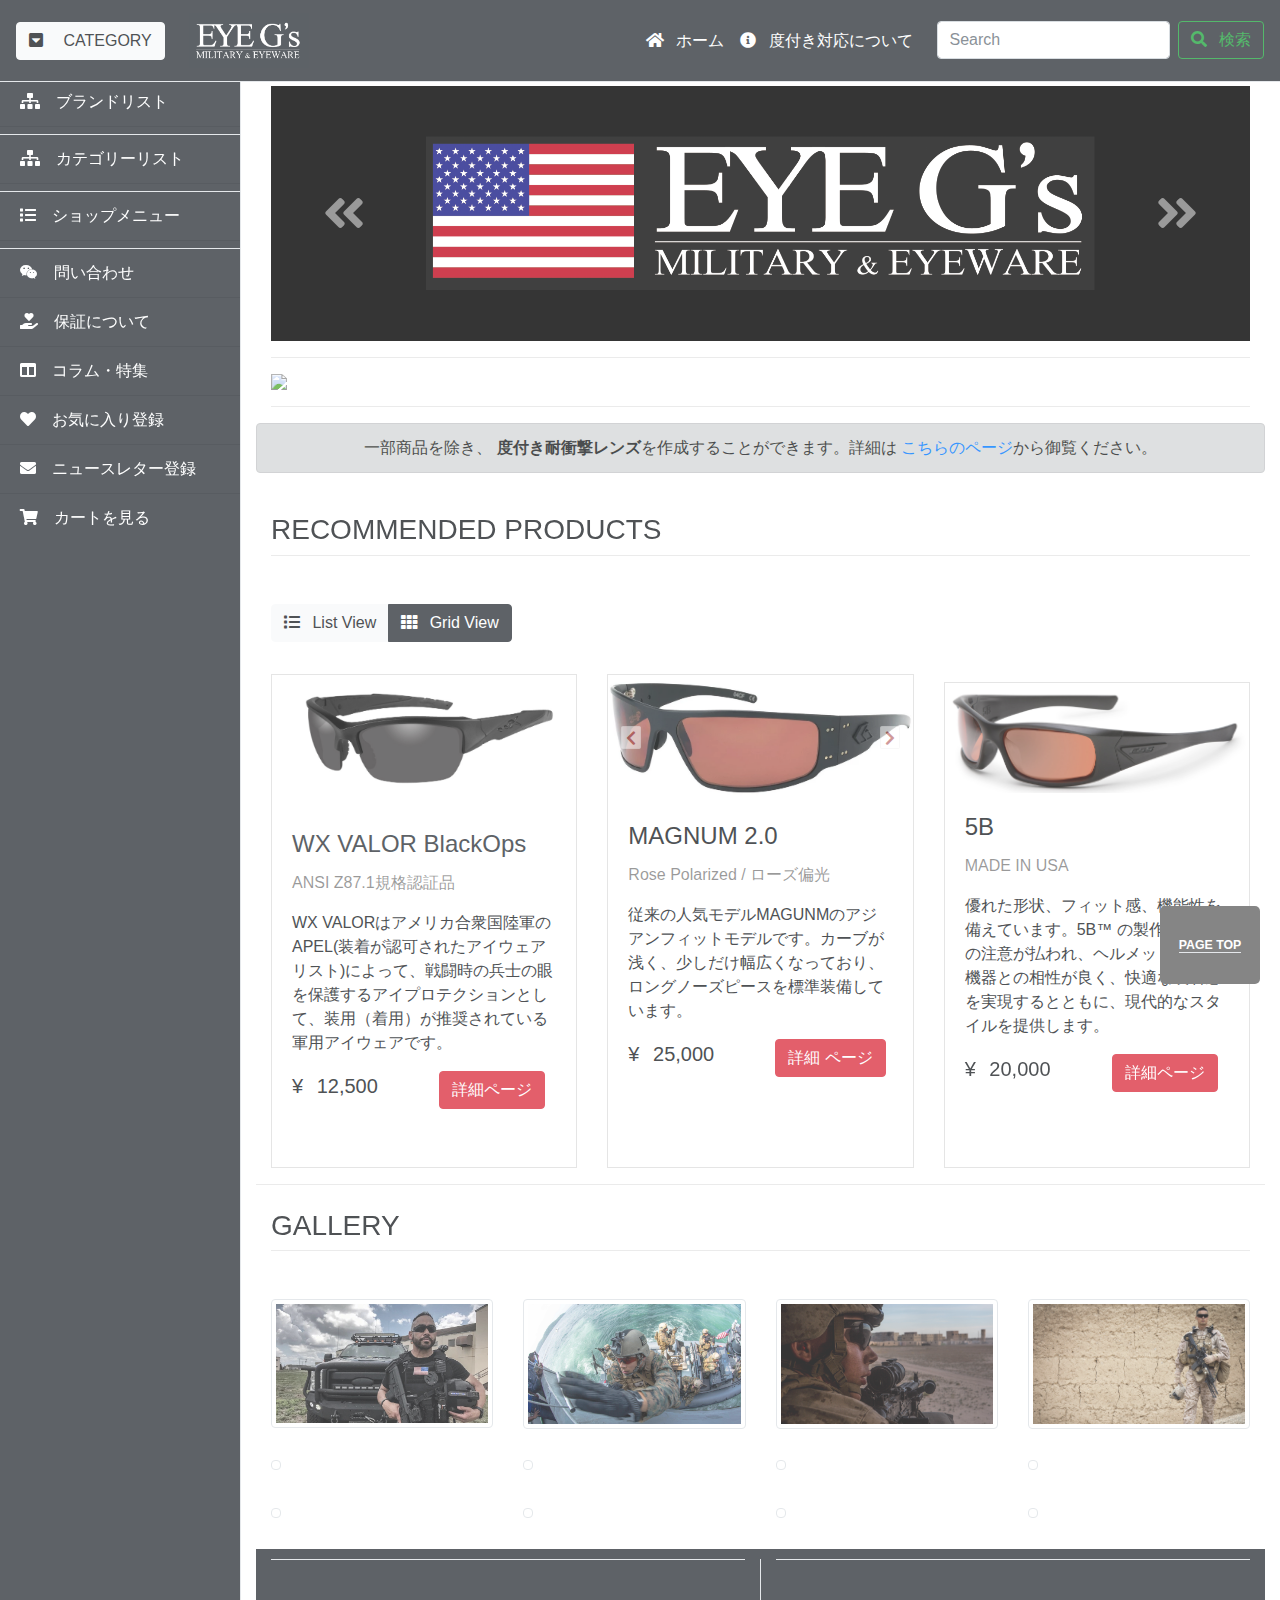
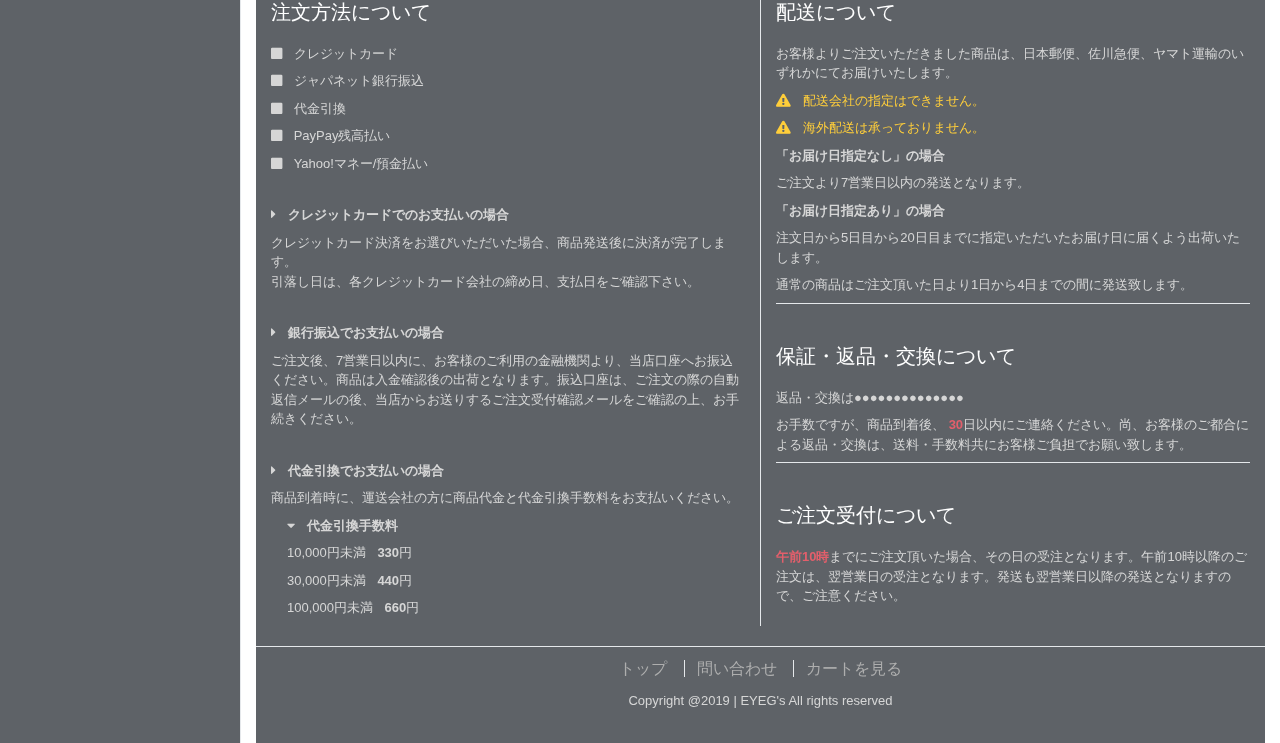
==== commit d3743051: "commit" ====
--- a/index.html
+++ b/index.html
@@ -634,6 +634,7 @@
       <script src="js/popper.min.js"></script>
       <script src="js/general.js"></script>
       <!-- Menu Toggle Script -->
+      <!-- commit したい-->
     </div>
   </body>
 </html>